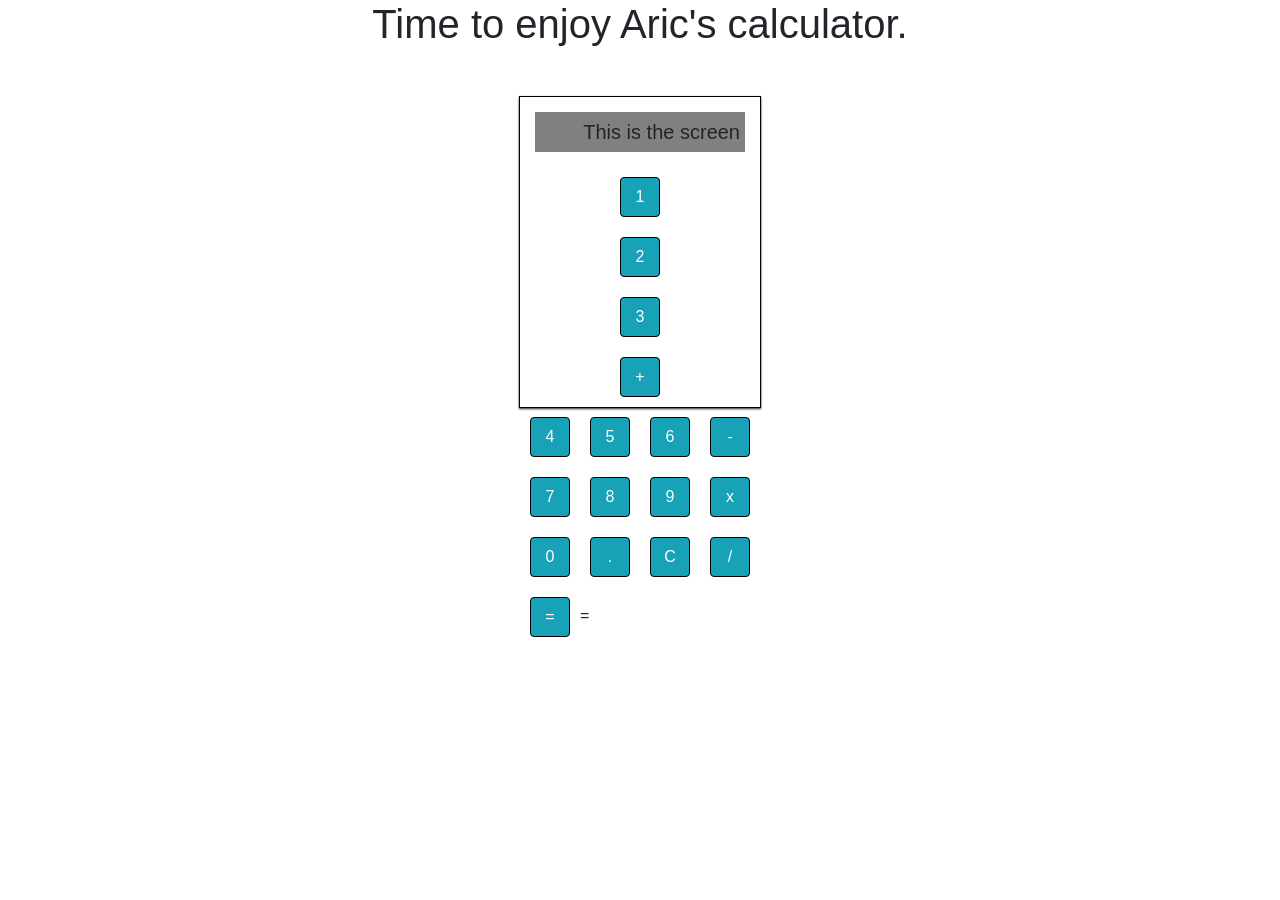
==== Calculator.html @ 5dd5114f "First commit" ====
<!doctype html>
<html lang="en">
  <head>
    <!-- Required meta tags -->
    <meta charset="utf-8">
    <meta name="viewport" content="width=device-width, initial-scale=1, shrink-to-fit=no">

    <!-- Bootstrap CSS -->
    <link rel="stylesheet" href="https://maxcdn.bootstrapcdn.com/bootstrap/4.0.0/css/bootstrap.min.css" integrity="sha384-Gn5384xqQ1aoWXA+058RXPxPg6fy4IWvTNh0E263XmFcJlSAwiGgFAW/dAiS6JXm" crossorigin="anonymous">
    <link rel="stylesheet" type="text/css" href="calculator.css">
    <title>Calculator</title>
  </head>
  <body class="text-center">
    <h1>Time to enjoy Aric's calculator.</h1>
    <div class="container calculator mt-5">
      <div class="well well-lg text-right border-primary">This is the screen</div>
    <div class="container face text-center">
        <div class"row">
           <div class="col-xs-1"><button class="btn btn-info">1</button></div>
           <div class="col-xs-1"><button class="btn btn-info">2</button></div>
           <div class="col-xs-1"><button class="btn btn-info">3</button></div>
           <div class="col-xs-1"><button class="btn btn-info">+</button></div>
         </div>
         <div class="row">
           <div class="col-xs-1"><button class="btn btn-info">4</button></div>
           <div class="col-xs-1"><button class="btn btn-info">5</button></div>
           <div class="col-xs-1"><button class="btn btn-info">6</button></div>
           <div class="col-xs-1"><button class="btn btn-info">-</button></div>
         </div>
         <div class="row">
           <div class="col-xs-1"><button class="btn btn-info">7</button></div>
           <div class="col-xs-1"><button class="btn btn-info">8</button></div>
           <div class="col-xs-1"><button class="btn btn-info">9</button></div>
           <div class="col-xs-1"><button class="btn btn-info">x</button></div>
         </div>
         <div class="row">
           <div class="col-xs-1"><button class="btn btn-info">0</button></div>
           <div class="col-xs-1"><button class="btn btn-info">.</button></div>
           <div class="col-xs-1"><button class="btn btn-info">C</button></div>
           <div class="col-xs-1"><button class="btn btn-info">/</button></div>
         </div> 
        <div class="row">
           <div class="col-xs-1"><button class="btn btn-info">=</button>=</div>
    </div>
    </div>

    <!-- Optional JavaScript -->
    <!-- jQuery first, then Popper.js, then Bootstrap JS -->
    <script src="https://code.jquery.com/jquery-3.2.1.slim.min.js" integrity="sha384-KJ3o2DKtIkvYIK3UENzmM7KCkRr/rE9/Qpg6aAZGJwFDMVNA/GpGFF93hXpG5KkN" crossorigin="anonymous"></script>
    <script src="https://cdnjs.cloudflare.com/ajax/libs/popper.js/1.12.9/umd/popper.min.js" integrity="sha384-ApNbgh9B+Y1QKtv3Rn7W3mgPxhU9K/ScQsAP7hUibX39j7fakFPskvXusvfa0b4Q" crossorigin="anonymous"></script>
    <script src="https://maxcdn.bootstrapcdn.com/bootstrap/4.0.0/js/bootstrap.min.js" integrity="sha384-JZR6Spejh4U02d8jOt6vLEHfe/JQGiRRSQQxSfFWpi1MquVdAyjUar5+76PVCmYl" crossorigin="anonymous"></script>
  </body>
</html>
---- calculator.css ----
.calculator {
	height: 312px;
    width: 242px;
    border: thin solid black;
    margin: auto;
    padding-left: 0px;
    padding-right: 0px;
    box-shadow: 0px 1px 2px;
    background-color: grey:;
}
.face {
	margin: auto;
}
.btn {
	height: 40px;
	width: 40px;
	border: 1px solid black;
	margin: 10px;
	padding: none;
}
.well {
	padding: 5px;
    font-size: 20px;
    margin: 15px;
    background-color: grey;
}
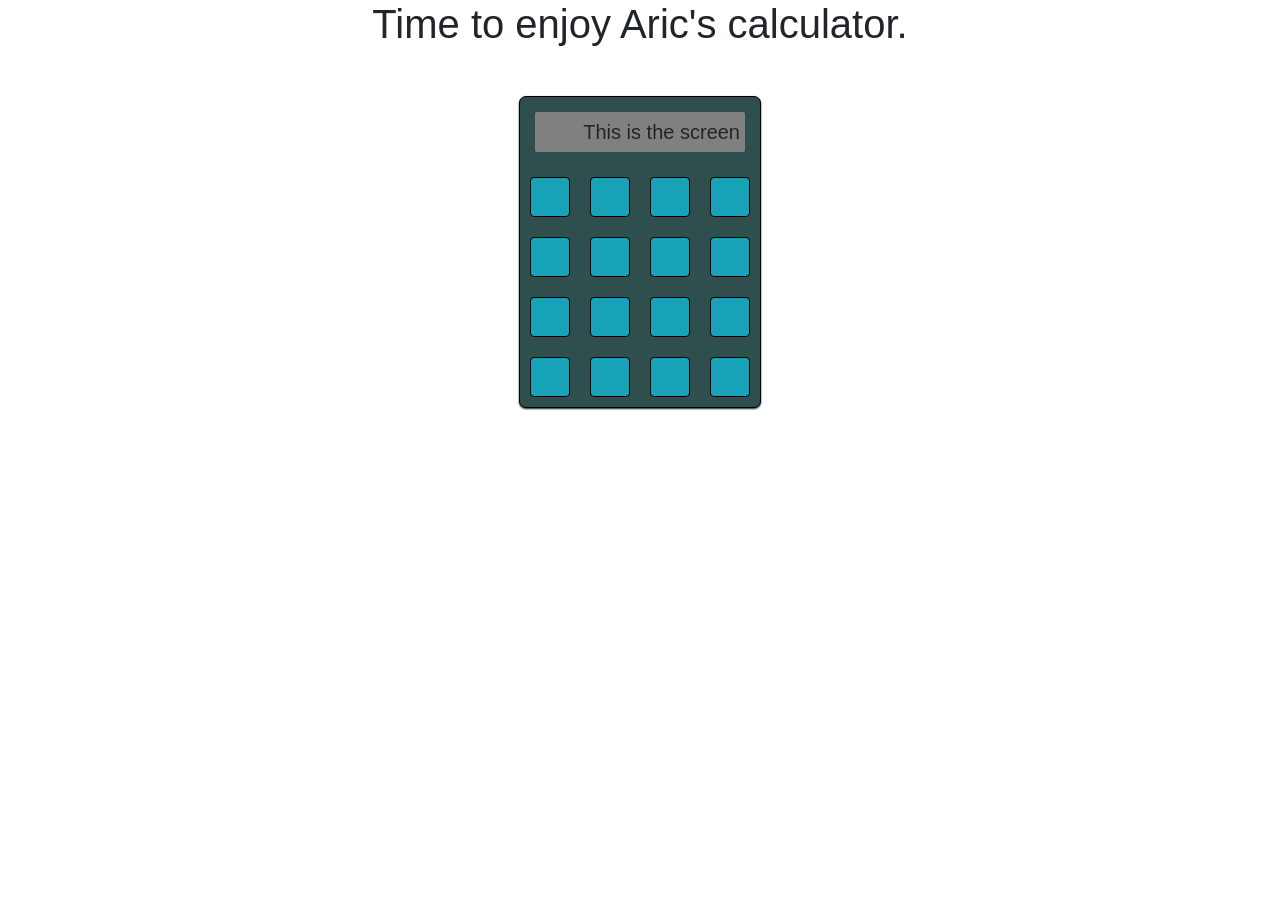
==== commit 0d725f56: "background color and no numbers yet" ====
--- a/Calculator.html
+++ b/Calculator.html
@@ -15,32 +15,31 @@
     <div class="container calculator mt-5">
       <div class="well well-lg text-right border-primary">This is the screen</div>
     <div class="container face text-center">
-        <div class"row">
-           <div class="col-xs-1"><button class="btn btn-info">1</button></div>
-           <div class="col-xs-1"><button class="btn btn-info">2</button></div>
-           <div class="col-xs-1"><button class="btn btn-info">3</button></div>
-           <div class="col-xs-1"><button class="btn btn-info">+</button></div>
+        <div class="row">
+           <div class="col-xs-1"><button class="btn btn-info"></button></div>
+           <div class="col-xs-1"><button class="btn btn-info"></button></div>
+           <div class="col-xs-1"><button class="btn btn-info"></button></div>
+           <div class="col-xs-1"><button class="btn btn-info"></button></div>
          </div>
          <div class="row">
-           <div class="col-xs-1"><button class="btn btn-info">4</button></div>
-           <div class="col-xs-1"><button class="btn btn-info">5</button></div>
-           <div class="col-xs-1"><button class="btn btn-info">6</button></div>
-           <div class="col-xs-1"><button class="btn btn-info">-</button></div>
+           <div class="col-xs-1"><button class="btn btn-info"></button></div>
+           <div class="col-xs-1"><button class="btn btn-info"></button></div>
+           <div class="col-xs-1"><button class="btn btn-info"></button></div>
+           <div class="col-xs-1"><button class="btn btn-info"></button></div>
          </div>
          <div class="row">
-           <div class="col-xs-1"><button class="btn btn-info">7</button></div>
-           <div class="col-xs-1"><button class="btn btn-info">8</button></div>
-           <div class="col-xs-1"><button class="btn btn-info">9</button></div>
-           <div class="col-xs-1"><button class="btn btn-info">x</button></div>
+           <div class="col-xs-1"><button class="btn btn-info"></button></div>
+           <div class="col-xs-1"><button class="btn btn-info"></button></div>
+           <div class="col-xs-1"><button class="btn btn-info"></button></div>
+           <div class="col-xs-1"><button class="btn btn-info"></button></div>
          </div>
          <div class="row">
-           <div class="col-xs-1"><button class="btn btn-info">0</button></div>
-           <div class="col-xs-1"><button class="btn btn-info">.</button></div>
-           <div class="col-xs-1"><button class="btn btn-info">C</button></div>
-           <div class="col-xs-1"><button class="btn btn-info">/</button></div>
+           <div class="col-xs-1"><button class="btn btn-info"></button></div>
+           <div class="col-xs-1"><button class="btn btn-info"></button></div>
+           <div class="col-xs-1"><button class="btn btn-info"></button></div>
+           <div class="col-xs-1"><button class="btn btn-info"></button></div>
          </div> 
-        <div class="row">
-           <div class="col-xs-1"><button class="btn btn-info">=</button>=</div>
+
     </div>
     </div>
 
--- a/calculator.css
+++ b/calculator.css
@@ -6,21 +6,28 @@
     padding-left: 0px;
     padding-right: 0px;
     box-shadow: 0px 1px 2px;
-    background-color: grey:;
+    background: darkslategrey;
+    border-radius: 7px;
 }
 .face {
 	margin: auto;
+    padding: 0px;
 }
 .btn {
 	height: 40px;
 	width: 40px;
 	border: 1px solid black;
 	margin: 10px;
-	padding: none;
+
+}
+.row {
+	margin-left: 0px;
+	margin-right: 0px;
 }
 .well {
 	padding: 5px;
     font-size: 20px;
     margin: 15px;
     background-color: grey;
+    border-radius: 2px;
 }
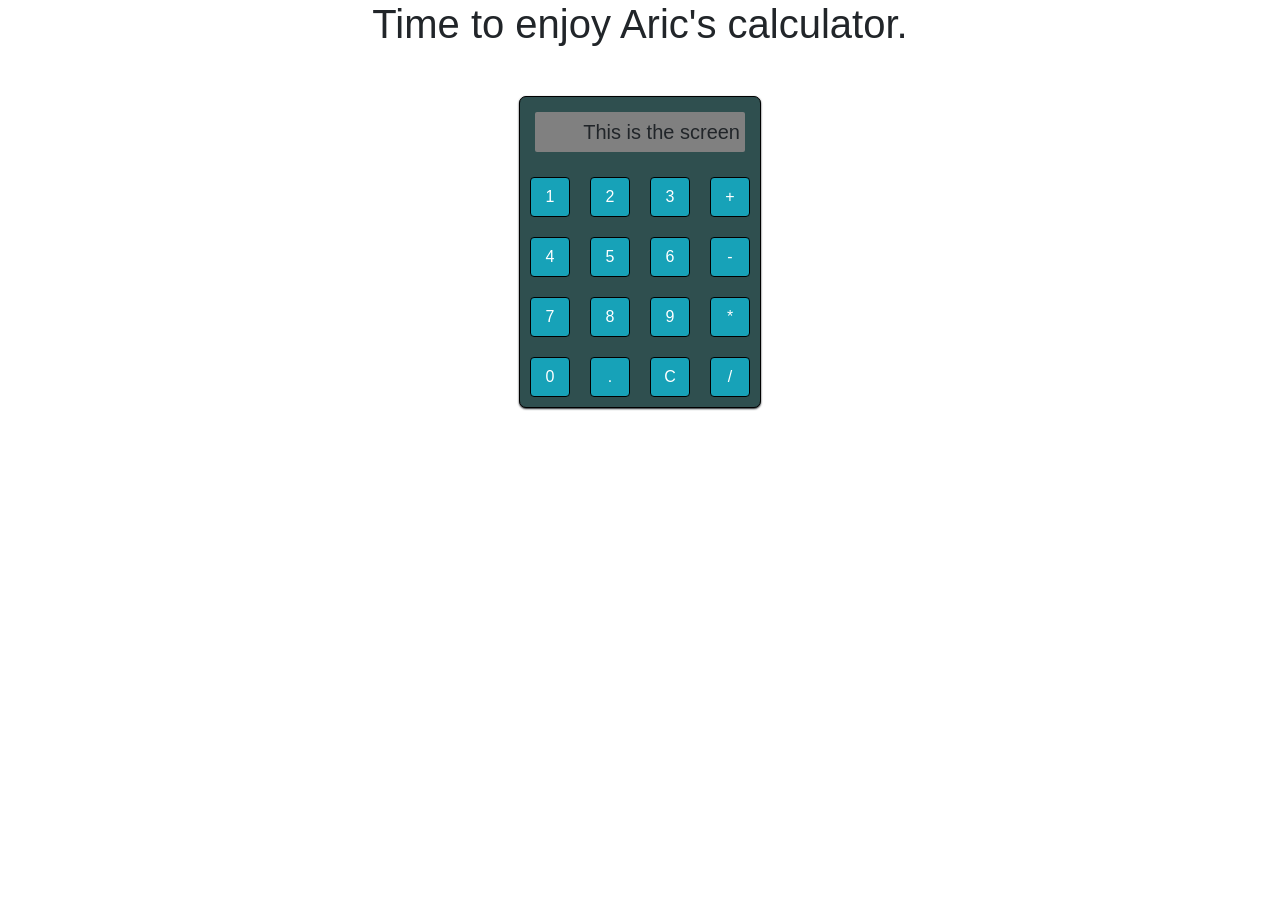
==== commit 2ec7839f: "added numbers" ====
--- a/Calculator.html
+++ b/Calculator.html
@@ -16,28 +16,28 @@
       <div class="well well-lg text-right border-primary">This is the screen</div>
     <div class="container face text-center">
         <div class="row">
-           <div class="col-xs-1"><button class="btn btn-info"></button></div>
-           <div class="col-xs-1"><button class="btn btn-info"></button></div>
-           <div class="col-xs-1"><button class="btn btn-info"></button></div>
-           <div class="col-xs-1"><button class="btn btn-info"></button></div>
+           <div class="col-xs-1"><button class="btn btn-info">1</button></div>
+           <div class="col-xs-1"><button class="btn btn-info">2</button></div>
+           <div class="col-xs-1"><button class="btn btn-info">3</button></div>
+           <div class="col-xs-1"><button class="btn btn-info">+</button></div>
          </div>
          <div class="row">
-           <div class="col-xs-1"><button class="btn btn-info"></button></div>
-           <div class="col-xs-1"><button class="btn btn-info"></button></div>
-           <div class="col-xs-1"><button class="btn btn-info"></button></div>
-           <div class="col-xs-1"><button class="btn btn-info"></button></div>
+           <div class="col-xs-1"><button class="btn btn-info">4</button></div>
+           <div class="col-xs-1"><button class="btn btn-info">5</button></div>
+           <div class="col-xs-1"><button class="btn btn-info">6</button></div>
+           <div class="col-xs-1"><button class="btn btn-info">-</button></div>
          </div>
          <div class="row">
-           <div class="col-xs-1"><button class="btn btn-info"></button></div>
-           <div class="col-xs-1"><button class="btn btn-info"></button></div>
-           <div class="col-xs-1"><button class="btn btn-info"></button></div>
-           <div class="col-xs-1"><button class="btn btn-info"></button></div>
+           <div class="col-xs-1"><button class="btn btn-info">7</button></div>
+           <div class="col-xs-1"><button class="btn btn-info">8</button></div>
+           <div class="col-xs-1"><button class="btn btn-info">9</button></div>
+           <div class="col-xs-1"><button class="btn btn-info">*</button></div>
          </div>
          <div class="row">
-           <div class="col-xs-1"><button class="btn btn-info"></button></div>
-           <div class="col-xs-1"><button class="btn btn-info"></button></div>
-           <div class="col-xs-1"><button class="btn btn-info"></button></div>
-           <div class="col-xs-1"><button class="btn btn-info"></button></div>
+           <div class="col-xs-1"><button class="btn btn-info">0</button></div>
+           <div class="col-xs-1"><button class="btn btn-info">.</button></div>
+           <div class="col-xs-1"><button class="btn btn-info">C</button></div>
+           <div class="col-xs-1"><button class="btn btn-info">/</button></div>
          </div> 
 
     </div>
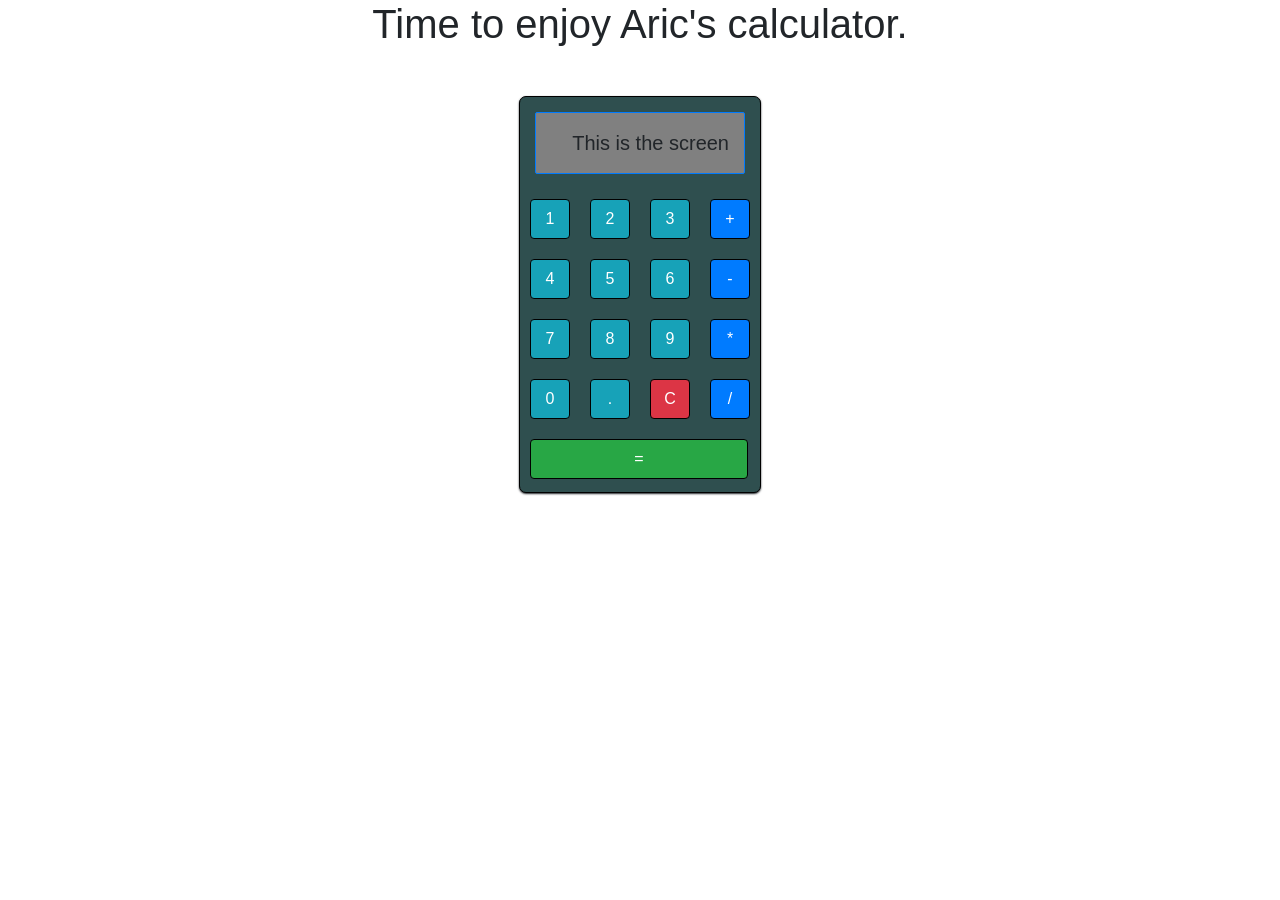
==== commit 9e9e73e3: "finished display" ====
--- a/Calculator.html
+++ b/Calculator.html
@@ -19,26 +19,28 @@
            <div class="col-xs-1"><button class="btn btn-info">1</button></div>
            <div class="col-xs-1"><button class="btn btn-info">2</button></div>
            <div class="col-xs-1"><button class="btn btn-info">3</button></div>
-           <div class="col-xs-1"><button class="btn btn-info">+</button></div>
+           <div class="col-xs-1"><button class="btn btn-primary">+</button></div>
          </div>
          <div class="row">
            <div class="col-xs-1"><button class="btn btn-info">4</button></div>
            <div class="col-xs-1"><button class="btn btn-info">5</button></div>
            <div class="col-xs-1"><button class="btn btn-info">6</button></div>
-           <div class="col-xs-1"><button class="btn btn-info">-</button></div>
+           <div class="col-xs-1"><button class="btn btn-primary">-</button></div>
          </div>
          <div class="row">
            <div class="col-xs-1"><button class="btn btn-info">7</button></div>
            <div class="col-xs-1"><button class="btn btn-info">8</button></div>
            <div class="col-xs-1"><button class="btn btn-info">9</button></div>
-           <div class="col-xs-1"><button class="btn btn-info">*</button></div>
+           <div class="col-xs-1"><button class="btn btn-primary">*</button></div>
          </div>
          <div class="row">
            <div class="col-xs-1"><button class="btn btn-info">0</button></div>
            <div class="col-xs-1"><button class="btn btn-info">.</button></div>
-           <div class="col-xs-1"><button class="btn btn-info">C</button></div>
-           <div class="col-xs-1"><button class="btn btn-info">/</button></div>
-         </div> 
+           <div class="col-xs-1"><button class="btn btn-danger">C</button></div>
+           <div class="col-xs-1"><button class="btn btn-primary">/</button></div>
+         </div>
+         <div class="row">
+           <div class="col-xs-1"><button class="btn btn-success" id="equals">=</button></div>
 
     </div>
     </div>
--- a/calculator.css
+++ b/calculator.css
@@ -1,5 +1,5 @@
 .calculator {
-	height: 312px;
+	height: 397px;
     width: 242px;
     border: thin solid black;
     margin: auto;
@@ -25,9 +25,13 @@
 	margin-right: 0px;
 }
 .well {
-	padding: 5px;
+	padding: 15px;
     font-size: 20px;
     margin: 15px;
     background-color: grey;
     border-radius: 2px;
+    border: thin solid black;
+}
+#equals {
+	width: 218px;
 }
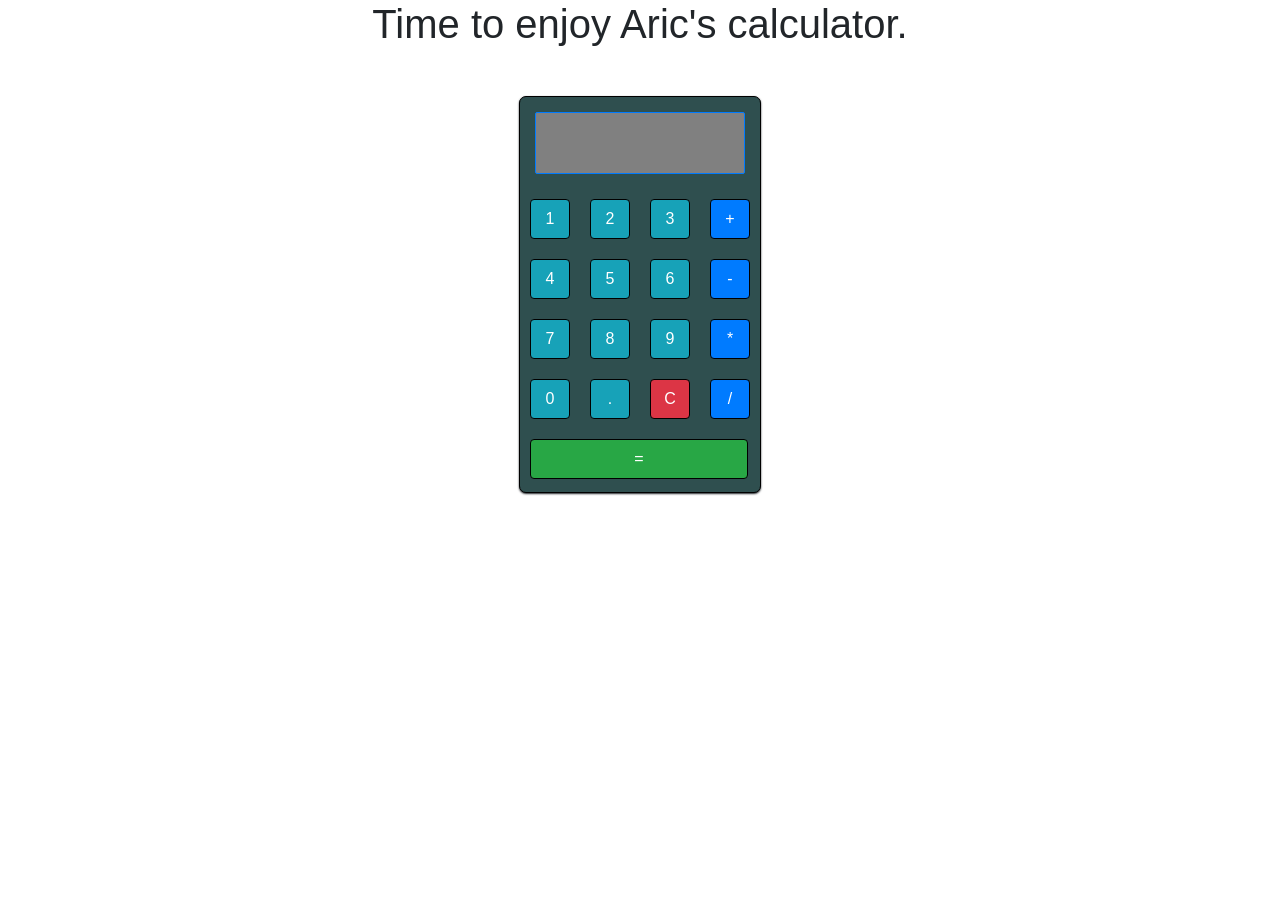
==== commit 792c7ed0: "Finished except debugging" ====
--- a/Calculator.html
+++ b/Calculator.html
@@ -13,7 +13,7 @@
   <body class="text-center">
     <h1>Time to enjoy Aric's calculator.</h1>
     <div class="container calculator mt-5">
-      <div class="well well-lg text-right border-primary">This is the screen</div>
+      <div class="well well-lg text-right border-primary"></div>
     <div class="container face text-center">
         <div class="row">
            <div class="col-xs-1"><button class="btn btn-info">1</button></div>
@@ -50,5 +50,6 @@
     <script src="https://code.jquery.com/jquery-3.2.1.slim.min.js" integrity="sha384-KJ3o2DKtIkvYIK3UENzmM7KCkRr/rE9/Qpg6aAZGJwFDMVNA/GpGFF93hXpG5KkN" crossorigin="anonymous"></script>
     <script src="https://cdnjs.cloudflare.com/ajax/libs/popper.js/1.12.9/umd/popper.min.js" integrity="sha384-ApNbgh9B+Y1QKtv3Rn7W3mgPxhU9K/ScQsAP7hUibX39j7fakFPskvXusvfa0b4Q" crossorigin="anonymous"></script>
     <script src="https://maxcdn.bootstrapcdn.com/bootstrap/4.0.0/js/bootstrap.min.js" integrity="sha384-JZR6Spejh4U02d8jOt6vLEHfe/JQGiRRSQQxSfFWpi1MquVdAyjUar5+76PVCmYl" crossorigin="anonymous"></script>
+    <script type="text/javascript" src="calculator.js"></script>
   </body>
 </html>
--- a/calculator.css
+++ b/calculator.css
@@ -25,6 +25,7 @@
 	margin-right: 0px;
 }
 .well {
+	height: 62px;
 	padding: 15px;
     font-size: 20px;
     margin: 15px;
